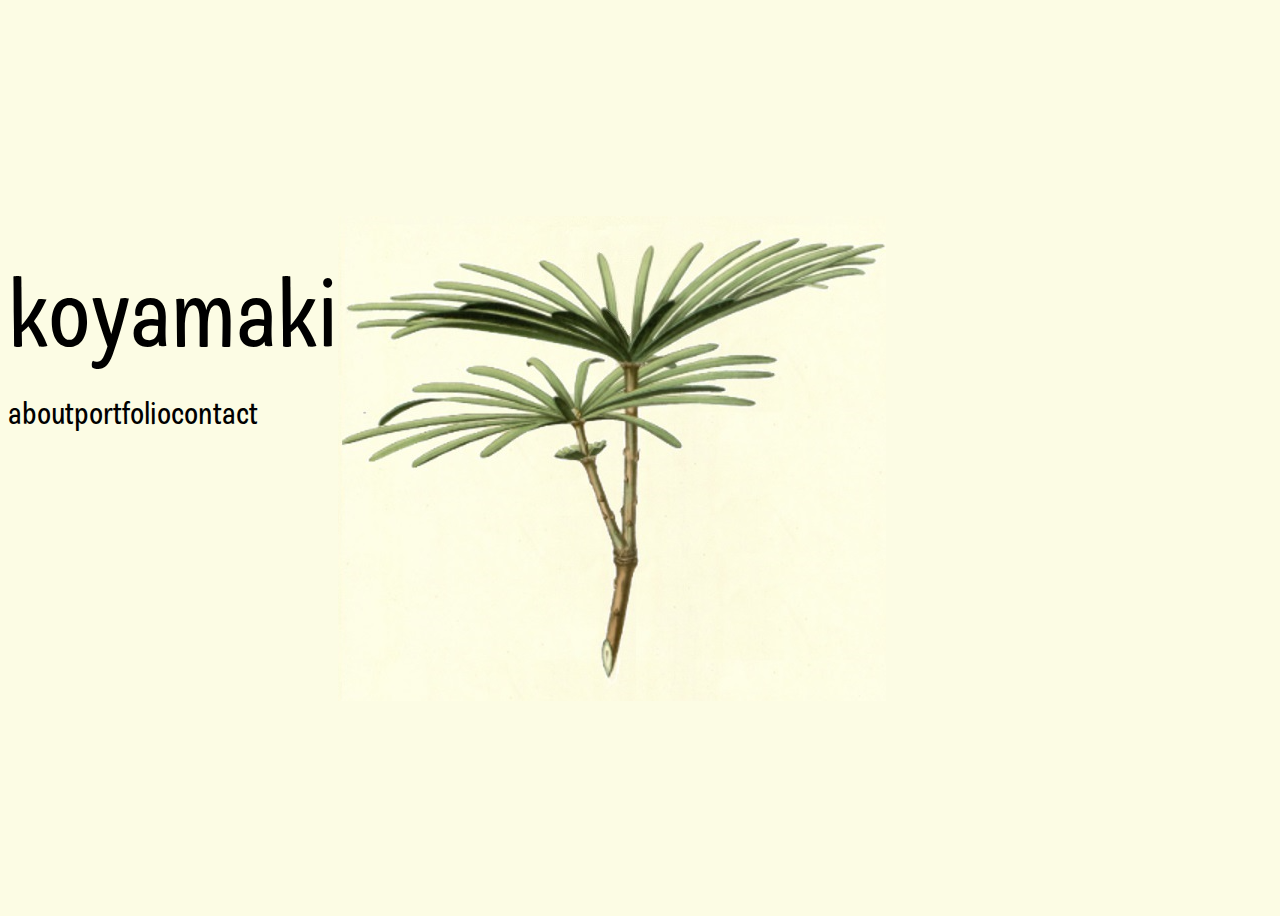
==== index.html @ ca855ffa "init" ====
<!DOCTYPE html>
<html>
  <head>
    <link href="https://cdn.jsdelivr.net/npm/bootstrap@5.1.3/dist/css/bootstrap.min.css" rel="stylesheet" integrity="sha384-1BmE4kWBq78iYhFldvKuhfTAU6auU8tT94WrHftjDbrCEXSU1oBoqyl2QvZ6jIW3" crossorigin="anonymous">
    <link rel="stylesheet" href="assets/css/styles.css">
    <link rel="stylesheet" type="text/css" href="assets/MyFontsWebfontsKit/MyFontsWebfontsKit.css">
    <title>koyamaki</title>
  </head>
  <body>
    <div class="vertical-center container-bg">
      <div class="container">
        <div class="row">
          
          <div class="col">
            <a class="title-row row-padding center h1 row " href="index.html">
              koyamaki
            </a>
            <div class="nav-row row">
              <div class="col">
                <a class="row center h2" href="about.html">about</a>
              </div>
              <div class="col">
                <a class="row center h2" href="portfolio.html">portfolio</a>
              </div>
              <div class="col">
                <a class="row center h2" href="contact.html">contact</a>
              </div>
            </div>
          </div>
          
          <div class="col">
            <img class="center-image" src="assets/images/koyamaki.png" alt="Koyamaki">
          </div>

        </div>
      </div>
    </div>
  </div>
  </body>
</html>
---- assets/css/styles.css ----
html {
  background-color: #fcfce4;
}

.container-bg {
  background-color: #fcfce4;
}

.GuzzoCond {
	font-family: "Guzzo-Cond";
}

body { font-family: "Guzzo-Cond"; }

.row {
  display: flex;
}

.row-padding {
  padding-top: 15%;
}

.row-bottom-padding {
  padding-bottom: 15%;
}

.title-row {
  text-align: center;
}

.nav-row {
  padding-top: 5%;
  text-align: center;
}

.text-row {
  padding-top: 10%;
  padding-left: 5%;
  text-align: justify;
}

.portfolio-row {
  padding-top: 10%;
}

.contact-row {
  text-align: center;
  padding-top: 10%;
}

.center {
  display: flex;
  justify-content: center;
  align-items: center;
  vertical-align: middle;
}

.vertical-center {
  min-height: 100%;  /* Fallback for browsers do NOT support vh unit */
  min-height: 100vh; /* These two lines are counted as one :-)       */

  display: flex;
  align-items: center;
}

.center-image {
  display: block;
  margin-left: auto;
  margin-right: auto;
}

.portfolio-img {
  width: 100%;
  filter: url("data:image/svg+xml;utf8,<svg xmlns=\'http://www.w3.org/2000/svg\'><filter id=\'grayscale\'><feColorMatrix type=\'matrix\' values=\'0.3333 0.3333 0.3333 0 0 0.3333 0.3333 0.3333 0 0 0.3333 0.3333 0.3333 0 0 0 0 0 1 0\'/></filter></svg>#grayscale"); /* Firefox 10+, Firefox on Android */    
  -webkit-filter: grayscale(100%);
  -moz-filter: grayscale(100%);
  -ms-filter: grayscale(100%);
  filter: grayscale(100%);
  filter: gray; /* IE 6-9 */
}

.portfolio-img:hover {
  -webkit-filter: none;
  -moz-filter: none;
  -ms-filter: none;
  filter: none;
}

.h1 {
  font-size: 6rem;
}

.h2 {
  font-size: 2rem;
}

.p {
  font-size: 1.5rem;
}

a {
  color: black;
  text-decoration: none; /* no underline */
}

a:hover { 
  color: #ea372f;
}

.selected {
  color: #ea372f;
}
---- assets/MyFontsWebfontsKit/MyFontsWebfontsKit.css ----
/**
 * @license
 * MyFonts Webfont Build ID 4209410, 2021-11-14T00:16:18-0500
 * 
 * The fonts listed in this notice are subject to the End User License
 * Agreement(s) entered into by the website owner. All other parties are 
 * explicitly restricted from using the Licensed Webfonts(s).
 * 
 * You may obtain a valid license at the URLs below.
 * 
 * Webfont: Guzzo-Cond by Monotype
 * URL: https://www.myfonts.com/fonts/mti/guzzo/condensed-regular/
 * Copyright: Copyright © 2021 Monotype Imaging Inc. All rights reserved.
 * 
 * 
 * 
 * © 2021 MyFonts Inc
*/



  
@font-face {
  font-family: "Guzzo-Cond";
  src: url('webFonts/GuzzoCond/font.woff2') format('woff2'), url('webFonts/GuzzoCond/font.woff') format('woff');
}
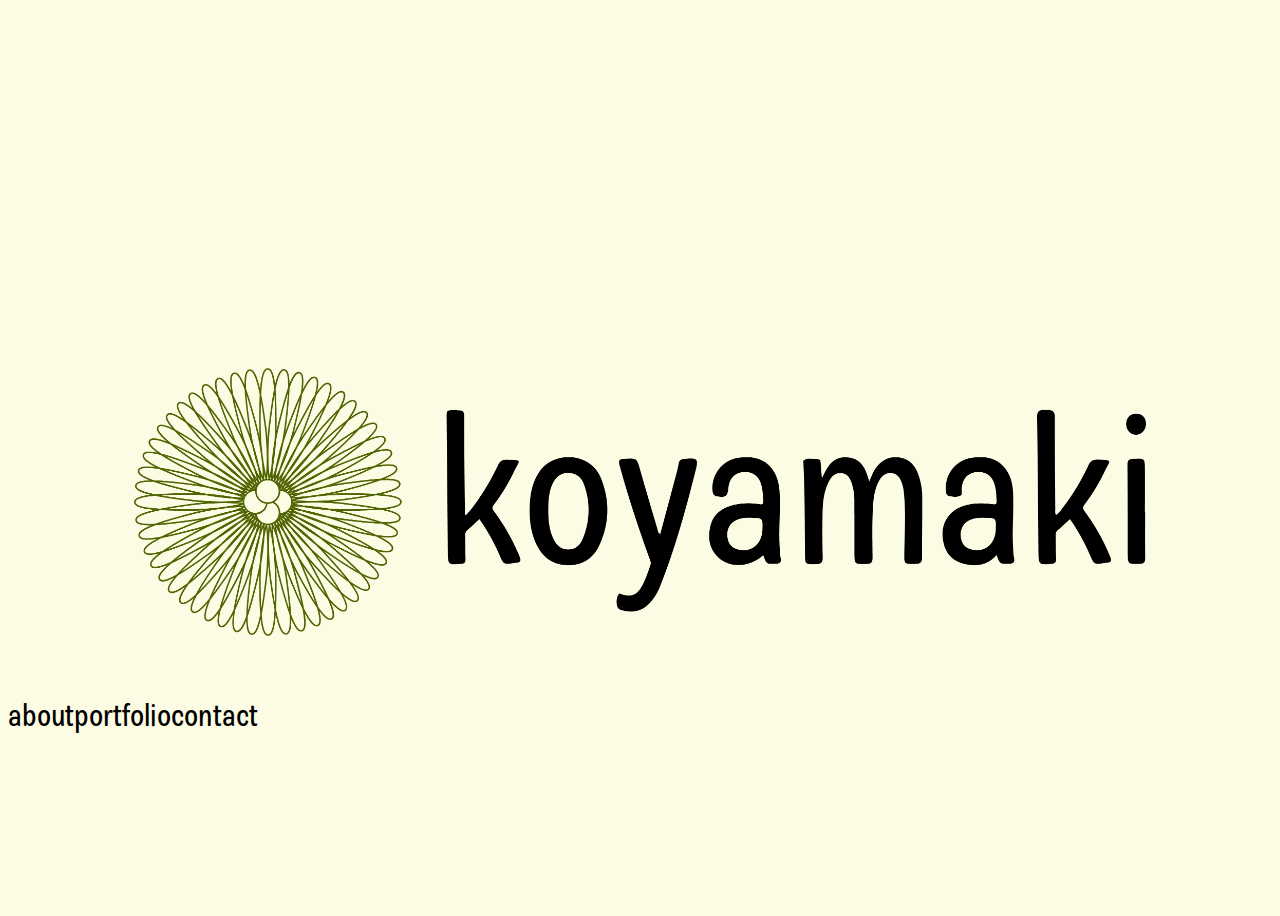
==== commit d7433912: "updated logo" ====
--- a/index.html
+++ b/index.html
@@ -12,9 +12,8 @@
         <div class="row">
           
           <div class="col">
-            <a class="title-row row-padding center h1 row " href="index.html">
-              koyamaki
-            </a>
+            <img class="title-row row-padding center-image" width=80% src="assets/images/logo-horizontal-transparent.png" alt="Koyamaki">
+
             <div class="nav-row row">
               <div class="col">
                 <a class="row center h2" href="about.html">about</a>
@@ -27,11 +26,6 @@
               </div>
             </div>
           </div>
-          
-          <div class="col">
-            <img class="center-image" src="assets/images/koyamaki.png" alt="Koyamaki">
-          </div>
-
         </div>
       </div>
     </div>
--- a/assets/css/styles.css
+++ b/assets/css/styles.css
@@ -41,6 +41,9 @@
 
 .portfolio-row {
   padding-top: 10%;
+  width: 80%;
+  margin-left: auto;
+  margin-right: auto;
 }
 
 .contact-row {
@@ -67,6 +70,10 @@
   display: block;
   margin-left: auto;
   margin-right: auto;
+}
+
+.koyamaki-image {
+  width: 50%;
 }
 
 .portfolio-img {
@@ -111,7 +118,3 @@
   color: #ea372f;
 }
 
-
-
-
-
